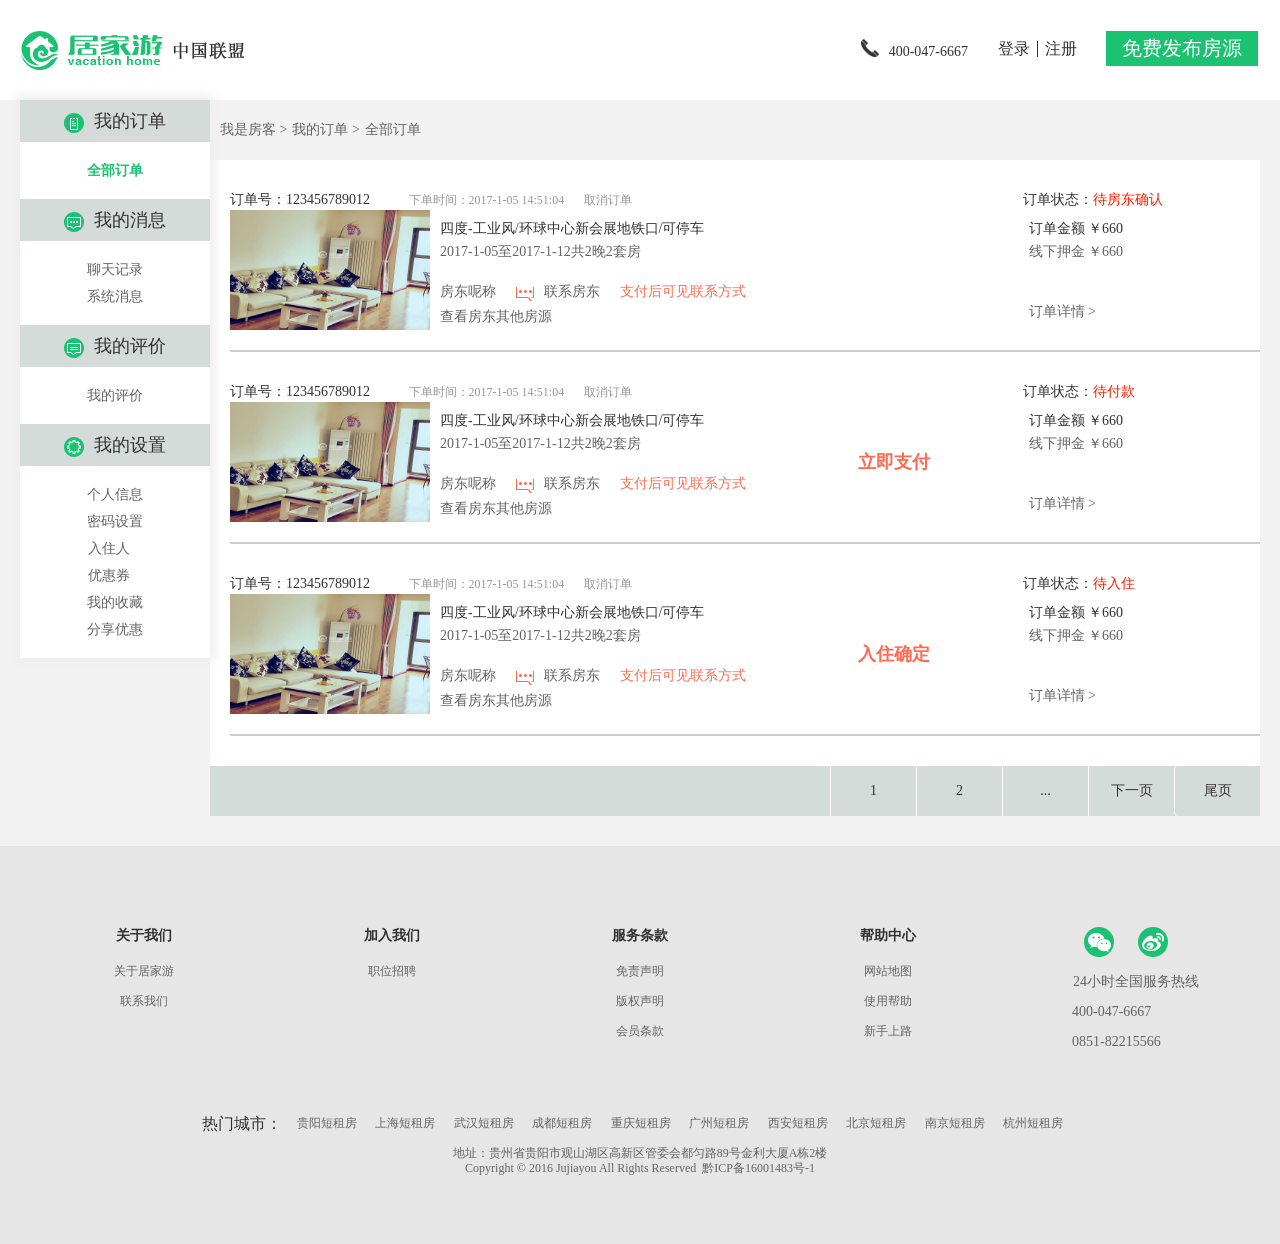
==== Travel/src/html/fk_manage.html @ 07db7d21 "AddHome" ====
<!DOCTYPE html>
<html>
<head>
	<meta charset="UTF-8">
	<meta http-equiv = "X-UA-Compatible" cotent = "IE=edge,chrome=1"/>
    <meta name="viewport" content="width=device-width, initial-scale=1, maximum-scale=1, user-scalable=no">
    <meta name="keywords" content="短租房网站，日租房公寓，民宿预定，短租公寓网站，家庭旅馆">
    <meta name="description" content="居家游以礼游天下为理念,提供最全面优质的短租房、民宿、日租房房源,为你带来居家式的服务体验!">
	<title>房东后台管理</title>
	<!--CSS样式表-->
    <link rel="stylesheet" href="../assets/bootstrap/css/bootstrap.min.css" />
    <link rel="stylesheet" href="../css/reset.css" /><!--公共样式-->
    <link rel="stylesheet" href="../css/header_two.css" /><!--头部-->
    <link rel="stylesheet" href="../css/common.css" /><!--右侧悬浮-->
    <link rel="stylesheet" href="../css/fk_manage.css" /><!--房东房源管理-->
    <link rel="stylesheet" href="../css/footer.css" /><!--底部-->
    <!--JS-->
    <script src="../assets/jquery.min.js"></script>
    <script src="../assets/bootstrap/js/bootstrap.min.js"></script>
    <script>
    	$(function(){ 		
			//左侧标题
			 $(".nav-cont .current").click(function(){
				$(this).addClass("actives");
				$(this).siblings().removeClass("actives");
				//var index=$(".nav-cont .current").index(this); //获取当前li的索引
				//$(this).eq(index).addClass("actives").siblings().removeClass("actives"); //显示当前li索引并隐藏兄弟元素
			})
				
		

    	})
    </script>
</head>
<body>
	<!--头部-->
    <div class="header">
        <nav class="navbar">
            <div class="container-fluid clear">
                <div class="navbar-header">
                    <a class="navbar-brand" href="../Index/index.html"><img src="../images/logo1.png" alt="居家游logo"/></a>
                </div>
                <div class="collapse navbar-collapse" id="bs-example-navbar-collapse-1">
                	<!--未登录-->
                    <ul class="nav navbar-nav navbar-right nolink clear">
                    	<li class="service"><a href="javascript:void(0)" target="_blank"><img src="../images/house/header_tell_icon.png" alt="客服电话">400-047-6667</a></li>
                        <li class="login"><a class="dl" href="javascript:void(0)">登录</a><span class="top_line"></span><a class="zc" href="javascript:void(0)">注册</a></li>
                        <li class="house"><a class="release" href="javascript:void(0)" target="_blank">免费发布房源</a></li>
                    </ul>
                    <!--登录-->
                    <ul class="nav navbar-nav navbar-right fk clear">
                    	<li class="service"><a href="javascript:void(0)" target="_blank"><img src="../images/house/header_tell_icon.png" alt="客服电话">400-047-6667</a></li>
                        <li class="user-img"><a href="javascript:void(0)" target="_blank"><img src="../images/user/user_icon.png" alt="用户头像"><span>用户名称</span></a>
                           <ul class="fk-pulldown">
						      <li><a href="javascript:void(0)">我的订单</a></li>
							  <li><a href="javascript:void(0)">聊天记录</a></li>
							  <li><a href="javascript:void(0)">我的收藏</a></li>
							  <li><a href="javascript:void(0)">我的设置</a></li>
                              <li><a class="log-out" href="javascript:void(0)">退出登录</a></li>
						  </ul>
                        </li>
                        <li class="login"><a href="javascript:void(0)" target="_blank">我是房东</a>
                           <ul class="fd-pulldown">
						      <li class="no-dredge"><span>您尚未开通房东功能</span></li>
							  <li><a class="my-dredge" href="javascript:void(0)">我要开通</a></li>
						   </ul>
                           <ul class="fd-dredge">
						      <li><a href="javascript:void(0)">订单管理</a></li>
							  <li><a href="javascript:void(0)">房源管理</a></li>
							  <li><a href="javascript:void(0)">结算管理</a></li>
							  <li><a href="javascript:void(0)">消息管理</a></li>
                              <li><a href="javascript:void(0)">我的评价</a></li>
                              <li><a href="javascript:void(0)">我的设置</a></li>
						  </ul>
                        </li>
                        <li class="house" style="margin-top:5px;"><a class="release" href="javascript:void(0)" target="_blank">免费发布房源</a></li>
                    </ul>
                </div>
            </div>
        </nav>
    </div>
    <!--主体内容-->
    <div class="main">
    	<div class="main-cont clear">
    		<!--左侧内容-->
    		<div class="left-cont">
    			<ul class="left-nav">
    				<li>
    					<div class="nav-title" href="javascript:;"><img src="../images/user/dingdan_icon.png" alt="我的订单图标"><span>我的订单</span></div>
    					<div class="nav-cont">
    						<a class="current actives" href="javascript:;">全部订单</a>
    					</div>
    				</li>
    				<li>
    					<div class="nav-title" href="javascript:;"><img src="../images/user/xiaoxi_icon.png" alt="我的消息图标"><span>我的消息</span></div>
    				    <div class="nav-cont">
    				    	<a class="current" href="javascript:;">聊天记录</a>
    				    	<a class="current" href="javascript:;">系统消息</a>
    				    </div>
    				</li>
    				<li>
    					<div class="nav-title" href="javascript:;"><img src="../images/user/pingjia_icon.png" alt="我的评价图标"><span>我的评价</span></div>
    					<div class="nav-cont">
    						<a class="current" href="javascript:;">我的评价</a>
    					</div>
    				</li>
    				<li>
    					<div class="nav-title" href="javascript:;"><img src="../images/user/shezhi_icon.png" alt="我的设置图标"><span>我的设置</span></div>
    					<div class="nav-cont">
    						<a class="current" href="javascript:;">个人信息</a>
    						<a class="current" href="javascript:;">密码设置</a>
    				    	<a class="current" href="javascript:;" style="padding-right: 13px;">入住人</a>
    				    	<a class="current" href="javascript:;" style="padding-right: 13px;">优惠券</a>
    				    	<a class="current" href="javascript:;">我的收藏</a>
    				    	<a class="current" href="javascript:;">分享优惠</a>
    					</div>
    				</li>
    			</ul>
    		</div>
    		<!--右侧内容-->
    		<div class="right-cont">
    			<p class="r-color right-top"><span>我是房客 ></span><span>我的订单 ></span><span>全部订单</span></p>
    			<div class="right-center">
    				<!--订单列表-->
    				<div class="goods-list">
    					<!--订单号，时间，状态-->
    					<div class="goods-box clear">
			            	<div class="txt-left">
			            		<p class="goods-num">订单号：<span style="padding-right:15px;">123456789012</span></p>
			            		<p class="goods-time">下单时间：<span>2017-1-05 14:51:04</span><a>取消订单</a></p>
			            	</div>
			                <div class="txt-right">订单状态：<span>待房东确认</span></div>
			            </div>
			            <!--订单房源信息-->
			            <div class="order-item">
			            	<div class="order-img"><img src="../images/house/fangyuan_04.png" alt="房源图"></div>
			            	<div class="order-content">
			            		<p>四度-工业风/环球中心新会展地铁口/<span>可停车</span></p>
			            		<p class="fcolor"><span>2017-1-05</span>至<span>2017-1-12</span>共<span>2</span>晚<span>2</span>套房</p>
			            		<p class="fcolor fd-name"><span>房东呢称</span><span><img src="../images/user/lianxifangdong_icon.png" />联系房东</span><a>支付后可见联系方式</a></p>
			            		<p class="fcolor">查看房东其他房源</p>
			            	</div>
			            	<div class="order-state"><a></a></div>
			            	<div class="order-money">
			            		<p>订单金额 <span>￥660</span></p>
			            		<p class="fcolor">线下押金 <span>￥660</span></p>
			            		<p><a>订单详情 ></a></p>
			            	</div>
			            </div>
    				</div>
    				<!--订单列表-->
    				<div class="goods-list">
    					<!--订单号，时间，状态-->
    					<div class="goods-box clear">
			            	<div class="txt-left">
			            		<p class="goods-num">订单号：<span style="padding-right:15px;">123456789012</span></p>
			            		<p class="goods-time">下单时间：<span>2017-1-05 14:51:04</span><a>取消订单</a></p>
			            	</div>
			                <div class="txt-right">订单状态：<span>待付款</span></div>
			            </div>
			            <!--订单房源信息-->
			            <div class="order-item">
			            	<div class="order-img"><img src="../images/house/fangyuan_04.png" alt="房源图"></div>
			            	<div class="order-content">
			            		<p>四度-工业风/环球中心新会展地铁口/可停车</p>
			            		<p class="fcolor"><span>2017-1-05</span>至<span>2017-1-12</span>共<span>2</span>晚<span>2</span>套房</p>
			            		<p class="fcolor fd-name"><span>房东呢称</span><span><img src="../images/user/lianxifangdong_icon.png" />联系房东</span><a>支付后可见联系方式</a></p>
			            		<p class="fcolor">查看房东其他房源</p>
			            	</div>
			            	<div class="order-state"><a>立即支付</a></div>
			            	<div class="order-money">
			            		<p>订单金额 <span>￥660</span></p>
			            		<p class="fcolor">线下押金 <span>￥660</span></p>
			            		<p><a>订单详情 ></a></p>
			            	</div>
			            </div>
    				</div>
    				<!--订单列表-->
    				<div class="goods-list">
    					<!--订单号，时间，状态-->
    					<div class="goods-box clear">
			            	<div class="txt-left">
			            		<p class="goods-num">订单号：<span style="padding-right:15px;">123456789012</span></p>
			            		<p class="goods-time">下单时间：<span>2017-1-05 14:51:04</span><a>取消订单</a></p>
			            	</div>
			                <div class="txt-right">订单状态：<span>待入住</span></div>
			            </div>
			            <!--订单房源信息-->
			            <div class="order-item">
			            	<div class="order-img"><img src="../images/house/fangyuan_04.png" alt="房源图"></div>
			            	<div class="order-content">
			            		<p>四度-工业风/环球中心新会展地铁口/可停车</p>
			            		<p class="fcolor"><span>2017-1-05</span>至<span>2017-1-12</span>共<span>2</span>晚<span>2</span>套房</p>
			            		<p class="fcolor fd-name"><span>房东呢称</span><span><img src="../images/user/lianxifangdong_icon.png" />联系房东</span><a>支付后可见联系方式</a></p>
			            		<p class="fcolor">查看房东其他房源</p>
			            	</div>
			            	<div class="order-state"><a>入住确定</a></div>
			            	<div class="order-money">
			            		<p>订单金额 <span>￥660</span></p>
			            		<p class="fcolor">线下押金 <span>￥660</span></p>
			            		<p><a>订单详情 ></a></p>
			            	</div>
			            </div>
    				</div>
    				<!--分页-->
				    <ul class="pagination">		
						<li class=""><a href="#">尾页</a></li>
						<li class=""><a href="#">下一页</a></li>
						<li><a href="#">...</a></li>
						<li><a href="#">2</a></li>
						<li><a href="#">1</a></li>
					</ul>
    			</div>
    		</div>
    	</div>
    </div>
    <!--底部内容-->
    <div class="footer_box">
        <div class="footer_wrap">
            <div class="footer_row">
                <ul class="footer_row_ul">
                    <li><p>关于我们</p></li>
                    <li><a href="javascript:void(0);" target="_blank">关于居家游</a></li>
                    <li><a href="javascript:void(0);" target="_blank">联系我们</a></li>
                </ul>
                <ul class="footer_row_ul">
                    <li><p>加入我们</p></li>
                    <li><a href="javascript:void(0);" target="_blank">职位招聘</a></li>
                </ul>
                <ul class="footer_row_ul">
                    <li><p>服务条款</p></li>
                    <li><a href="javascript:void(0);" target="_blank">免责声明</a></li>
                    <li><a href="javascript:void(0);" target="_blank">版权声明</a></li>
                    <!--<li><a href="/article/detail/id/15.html" target="_blank">社区指南</a></li>-->
                    <li><a href="javascript:void(0);" target="_blank">会员条款</a></li>
                </ul>
                <ul class="footer_row_ul">
                    <li><p>帮助中心</p></li>
                    <li><a href="javascript:void(0);" target="_blank">网站地图 </a></li>
                    <li><a href="javascript:void(0);" target="_blank">使用帮助 </a></li>
                    <li><a href="javascript:void(0);" target="_blank">新手上路 </a></li>
                </ul>
                <ul class="footer_row_ul">
                    <li class="we">
                        <a class="WeCha" href="javascript:void(0)" target="_blank"><img src="../images/index/weixin_icon.png" alt="居家游微信公众号"><div class="footer_er"></div></a>
                        <a href="http://weibo.com/jujiayou" target="_blank"><img src="../images/index/sina_icon.png" alt="居家游微博"></a>
                    </li>
                    <li><span class="hot24">24小时全国服务热线</span></li>
                    <li><span class="phone">400-047-6667</span><span class="phone">0851-82215566</span></li>
                </ul>        
            </div>
            <div class="footer_end">
                <dl class="city-nav">
                    <dt>热门城市：</dt>
                    <dd>
                        <a href="javascript:void(0)" target="_blank">贵阳短租房</a>
                        <a href="javascript:void(0)" target="_blank">上海短租房</a>
                        <a href="javascript:void(0)" target="_blank">武汉短租房</a>
                        <a href="javascript:void(0)" target="_blank">成都短租房</a>
                        <a href="javascript:void(0)" target="_blank">重庆短租房</a>
                        <a href="javascript:void(0)" target="_blank">广州短租房</a>
                        <a href="javascript:void(0)" target="_blank">西安短租房</a>
                        <a href="javascript:void(0)" target="_blank">北京短租房</a>
                        <a href="javascript:void(0)" target="_blank">南京短租房</a>
                        <a href="javascript:void(0)" target="_blank">杭州短租房</a>
                    </dd>
                </dl>
                <p>地址：贵州省贵阳市观山湖区高新区管委会都匀路89号金利大厦A栋2楼</p>
                <p>Copyright © 2016 Jujiayou All Rights Reserved
                    <a href="http://www.miitbeian.gov.cn/" hidefocus="true" target="_blank"> &nbsp;黔ICP备16001483号-1</a>
                </p>
            </div>
        </div>
    </div>
</body>
</html>
---- Travel/src/css/header_two.css ----
@charset "utf-8";
/* CSS Document */

/* 头部 */
.header {
	width:100%;
	min-width: 1240px;
	height: 100px;
	background-color: #fff;
}
.navbar {
	width: 1240px;
	margin: 0 auto;
}
.navbar a {
	color: #fff;
}
.navbar .nav li a:hover{
	color:#323232;
	background-color:none;
}
.container {
	min-width: 1240px;
	margin: 0 auto;
}
.navbar-left li {
	float: left;
}
.navbar-left li a{
	text-align: center;
    line-height: 36px;
    overflow: hidden;
    font-size: 18px;
	color:#323232;
	padding-left:30px;
}
.navbar-left li a:nth-child(1){
	padding-left:20px;
}
/*右边用户状态*/
.navbar-right li a {
	float: left;
	text-align: center;
    line-height: 36px;
	color: #323232;
    overflow: hidden;
}
.navbar-brand {
	width: 50%;
	padding: 15px 0;
}
.nolink {
	display: block;
}
.top_line{
	float: left;
	width: 1px;
    height: 16px;
    display: block;
    background-color: #323232;
	margin-top: 25px;
}
.service {
	padding-top: 3px;
}
.service img {
	float: left;
	width: 18px;
    height: 18px;
    margin-top: 5px;
    margin-right: 10px;
}
.service a {
	font-size: 14px;
}
.login {
	font-size: 16px;
}
.login .dl {
	padding-right: 7px;
}
.login .zc {
	padding-left: 7px;
}
.house {
	top: 15px;
    left: 14px;
}
.release {
	width: 152px;
	height: 35px;
	font-size: 20px;
	line-height: 4px !important;
	color: #fff !important;
	background: #1bc272;
}

/*房客,房东*/
.fk {
	display: none;
}
.fk .service img {
    float: left;
    width: 18px;
    height: 18px;
    margin-top: 10px;
    margin-right: 10px;
}
.fk li a {
	line-height: 45px;
}
.user-img {
	position: relative;
	text-align: center;
}
.user-img img {
	width: 42px;
    height: 42px;
    border-radius: 50%;
	margin-right: 10px;
}
.user-img span {
	font-size: 15px;
	vertical-align: text-bottom;
}
/***用户下拉框***/
.fk-pulldown {
	width: 120px;
	position: absolute;
	top: 60px;
	left: 17px;
	text-align: center;
	background: rgba(0,0,0,.3);
	display: none;
}
.fk-pulldown li a{
	width: 120px;
	display: block;
	font-size: 16px;
	text-align: center;
	
}
.fk-pulldown li a:hover {
	color: #01aeab!important;
}
/***我是房东下拉框***/
/* 未开通 */
.fd-pulldown {
	width: 96px;
	height: 147px;
	position: absolute;
	top: 60px;
	left: 17px;
	text-align: center;
	background: rgba(0,0,0,.3);
	display: none;
}
.fd-pulldown li a{
	display: none;
	font-size: 16px;
	text-align: center;
	
}
.no-dredge {
	padding: 14px 14px;
	color: #fff;
	font-size: 16px;
	text-align: left;
}
.fd-pulldown .my-dredge {
	display: block;
	width: 80px;
	height: 30px;
	padding: 7px 7px;
	background: #f2f2f2;
	border-radius: 5px;
	color: #01aeab!important;
	line-height: 1;
    margin: 8px 8px;
}
/* 已开通 */
.fd-dredge {
	width: 120px;
	position: absolute;
	top: 60px;
	text-align: center;
	background: rgba(0,0,0,.3);
	display: none;
}
.fd-dredge li a{
	width: 120px;
	display: block;
	font-size: 16px;
	text-align: center;
	
}

.fd-dredge li a:hover {
	color: #01aeab!important;
}
---- Travel/src/css/common.css ----
@charset "utf-8";
/* CSS Document */
* {
	margin: 0px;
	padding: 0px;
}
body {
	font-size: 14px;
	font-family:"Microsoft YaHei";
}
a{
	text-decoration:none;
}
ul,li{
	margin:0;
	padding:0;
	list-style:none;
}
textarea {
	resize: none;
}
/************单选框、复选框的样式***********/
.checkbox,.radio{
	display: inline-block;
	*display: inline;
	*zoom:1;
	height: 24px; 
	line-height: 24px; 
}
.checkbox ins,.radio ins{
	display: inline-block;
	*display: inline;
	*zoom:1; 
	width: 16px; 
	height: 16px; 
	vertical-align: middle; 
	background:url(img/xuanxiang_icon.png) no-repeat; 
	margin-right: 8px; 
	margin-top: 2px;
	vertical-align: middle;
}
.checkbox ins{
	background-position: 0px 0px;
 }
.checkbox .hover{
	background-position: -15px 0px; 
}
.checkbox .checked{
	background-position: -30px 0px; 
}
.checkbox .enable{
	background-position: -96px 0px;
}
.checkbox .disabled{
	background-position: -72px 0px;
}
.radio ins{
	background-position: -61px 0px; 
}
.radio .hover{
	background-position: -78px 0px;
}
.radio .checked{
	background-position: -95px 0px;
}
.radio .enable{
	background-position: -214px 0px;
}
.radio .disabled{
	background-position: -191px 0px;
}
.checkbox span,.radio span{
	display: inline-block;
	*display: inline;
	*zoom:1;
	vertical-align: middle; 
}

/**********返回顶部*************/

/*clearboth*/
.clearfix:after {
	content: '.';
	display: block;
	height: 0;
	clear: both;
	visibility: visible;
}
.clearfix {
*zoom:1;
}
.clearfix .clear {
	_height: 0px;
}
/* 返回顶部 */
.backToTop { 
	display: none; 
	width: 42px; 
	line-height: 1.2; 
	color: #fff; 
	font-size: 12px; 
	text-align: center; 
	position: fixed; 
	_position: absolute; 
	right: 10px; 
	bottom: 300px; 
	_bottom: "auto"; 
	transition: bottom ease .3s;
	-moz-transition: bottom ease .3s;
	-ms-transition: bottom ease .3s;
	-0-transition: bottom ease .3s;
	-webkit-transition: bottom ease .3s;
	cursor: pointer; 
	border: 1px solid #ccc;
} 

.backToTop .cbbtn {
	width: 40px;
	height: 45px;
	display: block;
}
.backToTop .gotop {
	background: #fff;
	transition: background-color ease .3s;
	-moz-transition: background-color ease .3s;
	-ms-transition: background-color ease .3s;
	-o-transition: background-color ease .3s;
	-webkit-transition: background-color ease .3s;
	border-top: 1px solid #ccc;
	
}
.backToTop .gotop .up-icon {
	float: left;
	margin: 14px 0 0 8px;
	width: 25px;
	height: 15px;
	background: url(img/top_moren_icon.png) no-repeat;
}
.backToTop .gotop:hover .up-icon {
	background: url(img/top_jingguo_icon.png) no-repeat;
	
}
.backtop {
	position: fixed;
	right: 60px;
	color: #333;
	font-size: 13px;
	display: none;
	line-height: 50px;
}
.backToTop .gotop:hover .backtop {
	display: block;
}
/**********二维码***********/
.backToTop .cweixin {
	background: #fff;
	border-top: 1px solid #ccc;
}
.backToTop .cweixin div {
	background: url(img/chat.jpg);
	width: 258px;
	height: 258px;
	position: absolute;
	right: 48px;
    bottom: 85px;
	opacity: 0;
	transform: scale(0);
	-webkit-transform: scale(0);
	-moz-transform: scale(0);
	-ms-transform: scale(0);
	-o-transform: scale(0);
	transform-origin: 100% 70%;
	-webkit-transform-origin: 100% 70%;
	-moz-transform-origin: 100% 70%;
	-ms-transform-origin: 100% 70%;
	-o-transform-origin: 100% 70%;
	transition: transform ease .3s, opacity ease .3s;
	-moz-transition: transform ease .3s, opacity ease .3s;
	-ms-transition: transform ease .3s, opacity ease .3s;
	-o-transition: transform ease .3s, opacity ease .3s;
	-webkit-transition: transform ease .3s, opacity ease .3s;
	-webkit-transition: all ease .3s;
	-moz-transition: all ease .3s;
	-ms-transition: all ease .3s;
	-o-transition: all ease .3s;
	display: none\0;
	*display:none;
	z-index: 199;
}
.backToTop .cweixin:hover div {
	display: block;
	transform: scale(1);
	-webkit-transform: scale(1);
	-moz-transform: scale(1);
	-ms-transform: scale(1);
	-o-transform: scale(1);
	opacity: 1;
	*display:block;
}
.backToTop .cweixin .weixin-icon {
	float: left;
	margin: 10px 0 0 9px;
	width: 23px;
	height: 24px;
	background:url(img/erweima_moren_icon.png) no-repeat center center;
}
.backToTop .cweixin:hover .weixin-icon {
	margin: 7px 0 0 5px;
	width: 30px;
	height: 30px;
	background:url(img/erweima_jingguo_icon.png) no-repeat center center;
}
.two-code {
	position: fixed;
	right: 60px;
	color: #333;
	font-size: 13px;
	display: none;
	line-height: 50px;
}
.backToTop .cweixin:hover .two-code {
	display: block;
}
/**********意见反馈*************************/

.yijian{
	background-color: #fff;
	background-image:url(img/yijian_moren_icon.png);
	background-size:24px auto;
	background-repeat:no-repeat;
	background-position:center center;
	border-top: 1px solid #ccc;
}
.yijian:hover {
	background-image:url(img/yijian_jingguo_icon.png);
}
.yijian img{
	display:none;
}
.idea {
	position: fixed;
	right: 60px;
	color: #333;
	font-size: 13px;
	display: none;
	line-height: 50px;
}
.yijian:hover .idea {
	display: block;
}
.tianxie{
	width:305px;
	height:430px;
	margin:0 auto;
	background: #fff;
	overflow:hidden;
	-webkit-box-shadow: 0px 0px 7px #666;
	box-shadow: 0px 0px 7px #666;
	position:absolute;
	display:none;
}
.distance {
	position: absolute;
    top: 0px;
    right: 48px;
    z-index: 200;
}
.tian_nei{
	width:260px;
	height:280px;
	margin:60px auto;
}
	
.yj{
	width: 260px;
	height:50px;
	border-bottom:1px solid #f1efef;
	font-size:22px;
	text-align:center;
	color:#323232;
}

.yj_fk{
	width:260px;
	height:142px;
	font-size: 16px;
	color: #646464;
	background:#f2f3f5;
	padding: 20px 10px;
	border:none;
	outline:none;
}
	
.dh{
	width:260px;
	height:85px;
	font-size: 16px;
	color: #646464;
	background:#f2f3f5;
	padding: 20px 10px;
	border:none;
	margin-top:10px;
	outline:none;
}

.yijian_btn{
	width:200px;
	height:40px;
	color:#FFF;
	font-size:18px;
	background:#1bc272;
	border-radius: 5px;
	border:none;
	outline:none;
	margin:10px auto;
	transition:0.5s;
}
	
.yijian_btn:hover{
	background:#5fb878;
}
	
.guanbi{
	width: 100%;
	height: 60px;
	background: #fff;
	position:absolute;
	top: 0;
	right:0px;
	z-index:999;
}
	
.guanbi img{
	position:absolute;
	top:10px;
	right:10px;
}

/**********我的提醒***********/

.remind{
	background-color: #fff;
	background-image: url(img/tixing_moren_icon.png);
	background-size:24px auto;;
	background-repeat:no-repeat;
	background-position:center;
	border-top: 1px solid #ccc;
}
.remind:hover {
	background-image: url(img/tixing_jingguo_icon.png);
}
.remind img{
	display:none;
}

.warn {
	position: fixed;
	right: 60px;
	color: #333;
	font-size: 13px;
	display: none;
	line-height: 50px;
}
.remind:hover .warn {
	display: block;
}
.nodl{
	width:325px;
	height:380px;
	margin:0 auto;
	background:#FFF;
	overflow:hidden;
	-webkit-box-shadow: 0px 0px 8px 0px #ccc;
	box-shadow: 0px 0px 8px 0px #ccc;
	position:absolute;
	display: none;
}

.remind-word{
	width:260px;
	height:380px;
	margin:0 auto;
}
	
.login-no{
	width: 260px;
	height:200px;
	font-size:22px;
	text-align:center;
	color:#323232;
	line-height: 300px;
	margin-bottom: 30px;
}

.remind-btn{
	width:200px;
	height:40px;
	color:#FFF;
	font-size:18px;
	background:#1bc272;
	border-radius: 5px;
	border:none;
	outline:none;
	margin:10px auto;
	transition:0.5s;
}
	
.remind-btn:hover{
	background:#5fb878;
}

/*  登录后   */
.my-remind {
	width: 480px;
	height: 380px;
	background: #fff;
	position: absolute;
	overflow: auto;
	display: none;
	
}
.my-news {
	width: 100%;
	height: 42px;
	color: #323232;
	font-size: 20px;
	line-height: 42px;
	text-align: left;
	font-weight: bold;
	padding-left: 20px;
	background: #d5dbdb;
}
.dl-close {
	width: 100%;
	position:absolute;
	top: 0;
	right:0px;
	z-index:199;
}
.dl-close img{
	position:absolute;
	top:8px;
	right:16px;
	width: 6%;
}
.my-list {
	width: 100%;
	height: auto;
}
.news-list {
	display: block;
	color: #323232;
	font-size: 18px;
	text-align: left;
	padding-left: 20px;
	padding-top: 20px;
}
.news-list:hover{
	color: #f00;
}

/**********我的消息***********/

.information{
	background-color: #fff;
	background-image: url(img/liaotian_moren_icon.png);
	background-size:24px auto;
	background-repeat:no-repeat;
	background-position:center;
}
.information:hover {
	background-image: url(img/liaotian_jingguo_icon.png);
	background-repeat:no-repeat;
	background-position:center center;
}
.information img{
	display:none;
}

.news {
	position: fixed;
	right: 60px;
	color: #333;
	font-size: 13px;
	display: none;
	line-height: 50px;
}
.information:hover .news {
	display: block;
}
.news-btn{
	width:200px;
	height:40px;
	color:#FFF;
	font-size:18px;
	background:#1bc272;
	border-radius: 5px;
	border:none;
	outline:none;
	margin:10px auto;
	transition:0.5s;
}
	
.news-btn:hover{
	background:#5fb878;
}
/*登录后*/
.infor-left {
	width: 726px;
	height: 500px;
	background: #fff;
	overflow:hidden;
	position:absolute;
	display: none;
}
.infor-left {
	width: 726px;
	height: 500px;
	background: #fff;
	overflow:hidden;
	position:absolute;
}
.infor-word {
	float: left;
	width: 140px;
	height: 500px;
	border-right: 2px solid #d5dbdd;
	text-align: center;
}
.infor-word li {
	width: 138px;
	text-align: center;
}
.infor-word li.on{
	background: #f2f3f5;
}
.infor-word li a{
	display: block;
	text-align: center;
	line-height: 38px;
	font-size: 18px;
	color: #323232;
}
.contact {
	width: 140px;
	height: 42px;
	background: #d5dbdd;
	color: #323232;
	font-size: 20px;
	font-weight: bold;
	line-height: 42px;
}
.infor-right {
	float: left;
	width: 584px;
	height: 500px;
}
.infor-center {
	float: left;
	width: 302px;
	height: 450px;
	border: 2px solid #d5dbdd;
	margin: 30px 18px;
}
.Chatting {
	width: 298px;
	height: 252px;
	background: #f2f3f5;
	border-bottom: 2px solid #d5dbdd;
}
.fd-left {
	float: left;
	width: 100%;
	line-height: 30px;
	text-align: left;
	padding-left: 10px;
}
.fd-Name {
	display: block;
	color: #323232;
	font-size: 16px;
}
.msg-info {
	display: block;
	color: #323232;
	font-size: 14px;
	line-height: 20px;
}
.fk-Name {
	display: block;
	color: #323232;
	font-size: 16px;
}
.fk-right {
	float: right;
	width: 100%;
	line-height: 30px;
	text-align: right;
	padding-right: 10px;
}
.chat-records {
	display: block;
	float: right;
	width: 100px;
	height: 30px;
	color: #323232;
	font-size: 14px;
	text-align: center;
	line-height: 28px;
	background: #f2f3f5;
	border: 2px solid #d5dbdd;
	margin-right: 10px;
	margin-top: 10px;
	clear: both;
}
.import-text {
	width: 277px;
	height: 90px;
	color: #808080;
	font-size: 14px;
	border: 2px solid #d6d7dc;
	padding: 10px 10px;
	margin-top: 10px;
}
.send_btn {
	float: right;
	width: 80px;
	height: 30px;
	color: #fff;
	font-size: 14px;
	text-align: center;
	background: #1bc272;
	border-radius: 5px;
	border: none;
	margin: 10px 20px;
}
.fd-house {
	float: left;
	width: 242px;
	
}
.house-name {
	width: 250px;
	height: 42px;
	font-size: 20px;
	color: #323232;
	line-height: 42px;
	font-weight: bold;
	background: #d5dbdd;
	clear: both;
}
.fd-house .dl-close {
	width: 66%;
}
.fd-house a img {
	width: 92%;
    margin-left: 10px;
	margin-top: 22px;
}
.fd-house a p {
	font-size: 18px;
	color: #323232;
	text-align: left;
	padding-top: 10px;
	padding-left: 15px;
    
}
.td_Price {
	display: block;
    text-align: left;
	color: #ff1a00;
	font-size: 17px;
    font-weight: bold;
	padding-left: 15px;
}
---- Travel/src/css/fk_manage.css ----
@charset "utf-8";
/* CSS Document */

/***主体内容***/
.main {
	width: 100%;
	min-width: 1240px;
}
.main-cont {
	width: 1240px;
	margin: 0 auto;
}
a {
	cursor: pointer;
}
/***左侧内容***/
.left-cont {
	position: relative;
	float: left;
	width: 190px;
	background: #d5dbd8;
	overflow: hidden;
	z-index: 1;
	box-shadow: 0px 0px 11px 5px #eee;
}
.left-nav {
    float: left;
    width: 100%;
    height: auto;   
}
.left-nav li .nav-title{
	display: block;
	height: 42px;
	font-size: 18px;
	line-height: 42px;
	text-align: center;
}
.left-nav li .nav-title img {
	padding-right: 10px;
	padding-top: 2px;
	vertical-align: text-top;
}
/*我的订单*/
.nav-cont {
	text-align: center;
	background: #fff;
	padding: 15px 0;
}
.nav-cont a {
	display: block;
	color: #646464;
	font-size: 14px;
	line-height: 27px;
}
.actives {
	color: #1bc272 !important;
	font-weight: bold;
}

/***右侧***/
.right-cont {
	float: left;
	width: 1050px;
	overflow: hidden;
}
.r-color {
	color: #646464;
}
/*房客选项的提示*/
.right-top {
	padding: 20px 10px;
}
.right-top span{
	color: #646464;
	padding-right: 5px;
}
/*订单列表*/
.right-center {
	width: 100%;
	background: #fff;
}
.goods-list {
	padding-top: 30px;
	margin-left: 20px;
	border-bottom: 2px solid #ccc;
}
/*订单号，订单时间*/
.goods-box {
	padding-bottom: 20px;
}
.txt-left {
	float: left;
	width: 77%;
}
.txt-left p {
	display: inline-block;
}
.goods-num {
	padding-right: 20px;
}
.goods-time,.goods-time span,.goods-time a {
	color: #969696;
	font-size: 12px;
}
.goods-time a {
	padding-left: 20px;
	cursor: pointer;
}
/*订单状态*/
.txt-right {
	float: left;
}
.txt-right span {
	color: #ff1a00;
}
/*订单房源信息*/
.order-item {
	width: 100%;
	padding-bottom: 20px;
	overflow: hidden;
	position: relative;
}
/*房源图*/
.order-img {
	float: left;
	width: 200px;
	height: 120px;
}
.order-img img {
	width: 100%;
	height: 100%;
}
/*房源介绍*/
.order-content {
	float: left;
	padding-top: 9px;
	padding-left: 10px;
	padding-right: 100px;
}
.fcolor,.fcolor span,.fcolor a {
	color: #646464;
	line-height: 25px;
	
}
.fd-name {
	padding-top: 15px;
}
.fd-name img {
	padding-left: 20px;
	padding-right: 10px;
	vertical-align: bottom;
}
.fd-name a {
	color: #ff6a51;
	padding-left: 20px;
}
/*状态*/
.order-state {
	float: left;
	position: absolute;
    right: 330px;
}
.order-state a {
	display: block;
	color: #ff6a51;
	font-size: 18px;
	font-weight: bold;
    line-height: 120px;	
}
/*订单金额*/
.order-money {
	float: right;
	padding-top: 9px;
	padding-right: 137px;
}
.order-money p a {
	display: block;
	color: #646464;
	padding-top: 38px;
	cursor: pointer;
}

/***分页***/
.pagination {
	width: 100%;
	height: 50px;
	background: #d5dbd8;
	margin: 30px auto;
}
.pagination li {
	float: right;
}
.pagination li a {
	display: block;
	width: 86px;
	height: 50px;
	line-height: 50px;
	border-left: 1px solid #fff;
	text-align: center;
}
---- Travel/src/css/footer.css ----
@charset "utf-8";
/* CSS Document */
@font-face {
    font-family: 'microsoft yahei';
}
* {
	padding :0;
	margin: 0;
}
a,p,span {
	text-decoration: none
}
ul,li {
	margin: 0;
	padding: 0;
	list-style: none;
}
/*首页底部*/
.footer_box {
	width: 100%;
	min-width: 1240px;
	background: #e6e6e6;
	clear: both;
}
.footer_wrap {
	width: 1240px;
	height: 398px;
	margin: 0 auto;
}
.footer_row {
	width: 100%;
	padding-top: 70px;
	display: inline-block;
}
.footer_row_ul {
	width: 248px;
	float: left;
}

.footer_row_ul li {
	width: 100%;
	text-align: center;
	float: left;
}
.footer_row_ul li p {
	padding: 10px 0;
    font-size: 14px;
    color: #323232;
	font-weight: bold;
}
.footer_row_ul li a {
    font-size: 12px;
    color: #646464;
	text-align: center;
	line-height: 30px;
}
.we a {
	text-align: center;
	font-size: 15px;
	padding-right: 20px;
}
.we {
	padding: 10px 0;
}
.footer_row_ul li a img {
	width:30px;
	height:30px;
}
.footer_er {
	background: url(img/chat.jpg);
	width: 250px;
	height: 250px;
	position: absolute;
	margin-top: 5px;
	display: none;
}
.we .WeCha:hover .footer_er {
	display: block;
}
.foot_logo {
	width: 75%;	
}
.hot24 {
	display: block;
	color: #646464;
	font-size: 14px;
	line-height: 30px;
}
.phone {
	display: block;
	font-size: 14px;
	color: #646464;
	line-height: 30px;
	text-align: left;
	padding-left: 60px;
	border: none;
	outline: none;
}
.footer_end {
	width: 100%;
    padding: 50px 0 ;
    text-align: center;
	line-height: 15px;
}
/*热门城市*/
.city-nav {
	display: inline-block;
   
}
.city-nav dt {
	float: left;
    width: 80px;
    font-size: 16px;
	color: #323232;
}
.city-nav dd {
	float: left;
    margin-left: 15px;
}
.city-nav dd a {
	color: #646464;
	font-size: 12px;
    padding-right: 15px;
    white-space: nowrap;	
}
.city-nav dd a:hover {
	text-decoration: none;
	color: #1bc272
;
	}
.footer_end p {
	display: block;
	font-size: 12px;
	color: #646464;
}
.footer_end p:nth-of-type(1){
	padding-top: 7px;
}
.footer_end p a {
	color: #646464;
}
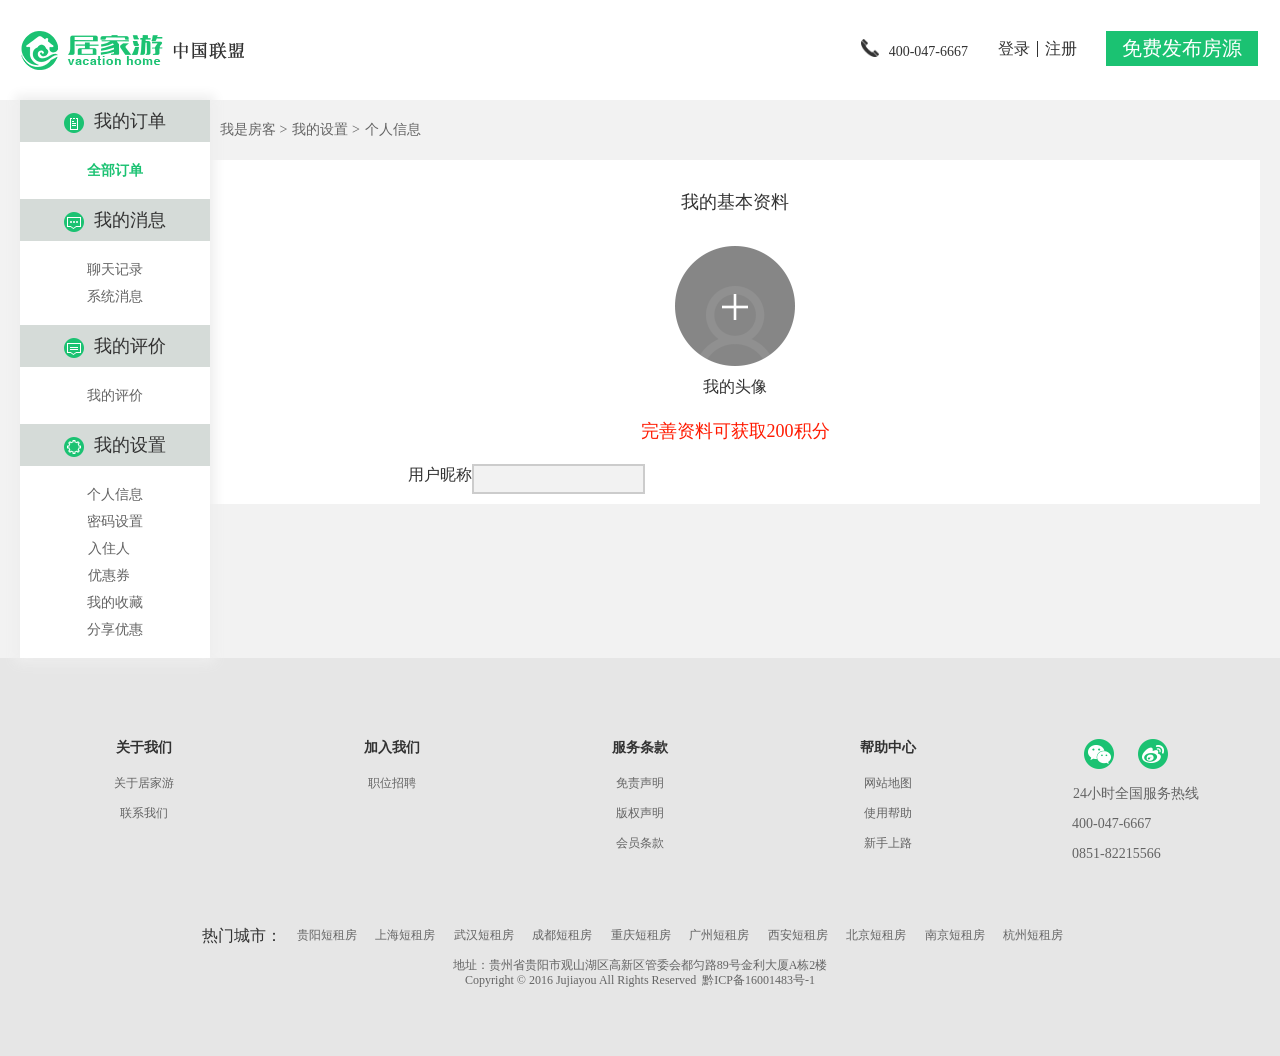
==== commit fef7e661: "diyicituisong0" ====
--- a/Travel/src/html/fk_manage.html
+++ b/Travel/src/html/fk_manage.html
@@ -6,7 +6,7 @@
     <meta name="viewport" content="width=device-width, initial-scale=1, maximum-scale=1, user-scalable=no">
     <meta name="keywords" content="短租房网站，日租房公寓，民宿预定，短租公寓网站，家庭旅馆">
     <meta name="description" content="居家游以礼游天下为理念,提供最全面优质的短租房、民宿、日租房房源,为你带来居家式的服务体验!">
-	<title>房东后台管理</title>
+	<title>房客后台管理</title>
 	<!--CSS样式表-->
     <link rel="stylesheet" href="../assets/bootstrap/css/bootstrap.min.css" />
     <link rel="stylesheet" href="../css/reset.css" /><!--公共样式-->
@@ -26,9 +26,6 @@
 				//var index=$(".nav-cont .current").index(this); //获取当前li的索引
 				//$(this).eq(index).addClass("actives").siblings().removeClass("actives"); //显示当前li索引并隐藏兄弟元素
 			})
-				
-		
-
     	})
     </script>
 </head>
@@ -117,8 +114,8 @@
     				</li>
     			</ul>
     		</div>
-    		<!--右侧内容-->
-    		<div class="right-cont">
+    		<!--右侧内容_全部订单-->
+    		<div class="right-cont" id="item1">
     			<p class="r-color right-top"><span>我是房客 ></span><span>我的订单 ></span><span>全部订单</span></p>
     			<div class="right-center">
     				<!--订单列表-->
@@ -210,6 +207,30 @@
 						<li><a href="#">2</a></li>
 						<li><a href="#">1</a></li>
 					</ul>
+    			</div>
+    		</div>
+    		<!--右侧内容_个人信息-->
+    		<div class="right-cont" id="item2">
+    			<p class="r-color right-top"><span>我是房客 ></span><span>我的设置 ></span><span>个人信息</span></p>
+    			<div class="right-center">
+    				<!--头像-->
+    				<div class="Personal-infor">
+    					<p class="my-infor">我的基本资料</p>
+    					<div class="my-pic">
+    					   <p class="fk-img"><img src="../images/user/fk_touxiang_icon.png"></p>
+    					   <p>我的头像</p>
+    					</div>
+    					<p class="get-integral">完善资料可获取200积分</p>    					
+    				</div>
+					<!--完善信息-->
+					<div class="perfect">
+						<dl>
+							<dt>用户昵称</dt>
+							<dd>
+								<input type="text" placeholder="">
+							</dd>
+						</dl>
+					</div>
     			</div>
     		</div>
     	</div>
--- a/Travel/src/css/fk_manage.css
+++ b/Travel/src/css/fk_manage.css
@@ -57,7 +57,7 @@
 	font-weight: bold;
 }
 
-/***右侧***/
+/***右侧——全部订单***/
 .right-cont {
 	float: left;
 	width: 1050px;
@@ -65,6 +65,9 @@
 }
 .r-color {
 	color: #646464;
+}
+#item1 {
+	display: none;
 }
 /*房客选项的提示*/
 .right-top {
@@ -198,3 +201,44 @@
 	border-left: 1px solid #fff;
 	text-align: center;
 }
+
+
+/***右侧——个人信息***/
+.Personal-infor {
+	text-align: center;
+	margin: 0 auto;
+}
+/*我的基本资料*/
+.my-infor {
+	font-size: 18px;
+	padding: 30px 0 20px 0;
+}
+/*我的头像*/
+.my-pic p {
+	font-size: 16px;
+	margin-top: 10px;
+}
+/*积分*/
+.get-integral {
+	color: #ff1a00;
+	font-size: 18px;
+	padding: 20px 0;
+}
+
+/*完善信息*/
+.perfect {
+	position: relative;
+	left: 198px;
+	display: block;
+}
+.perfect dl {
+	width: 100%;
+	height: 40px;	
+}
+.perfect dl dt {
+	float: left;
+	font-size: 16px;
+}
+.perfect dl dd {
+	float: left;
+}
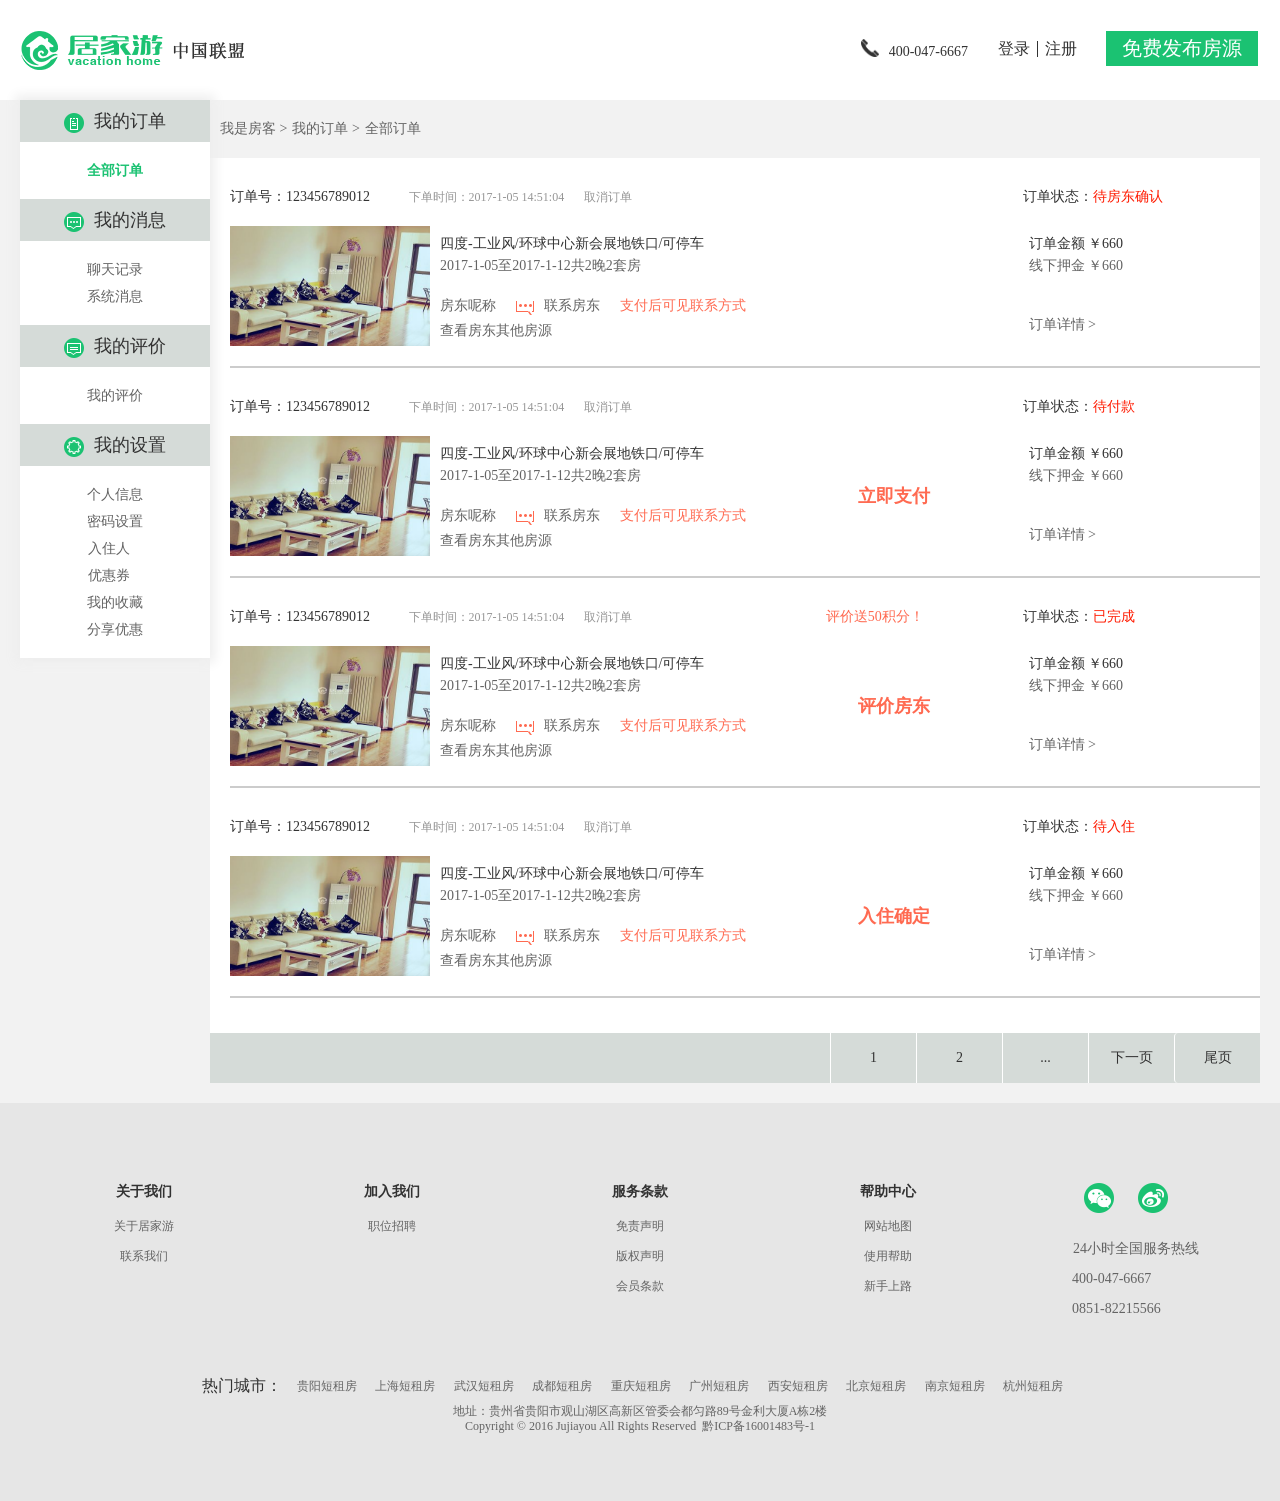
==== commit dd4413a2: "20170111xie" ====
--- a/Travel/src/html/fk_manage.html
+++ b/Travel/src/html/fk_manage.html
@@ -17,6 +17,7 @@
     <!--JS-->
     <script src="../assets/jquery.min.js"></script>
     <script src="../assets/bootstrap/js/bootstrap.min.js"></script>
+    <script src="../js/Commonality.js"></script><!--控件-->
     <script>
     	$(function(){ 		
 			//左侧标题
@@ -179,6 +180,34 @@
 			            	<div class="txt-left">
 			            		<p class="goods-num">订单号：<span style="padding-right:15px;">123456789012</span></p>
 			            		<p class="goods-time">下单时间：<span>2017-1-05 14:51:04</span><a>取消订单</a></p>
+			            		<p class="goods-eval"><a>评价送50积分！</a></p>
+			            	</div>
+			                <div class="txt-right">订单状态：<span>已完成</span></div>
+			            </div>
+			            <!--订单房源信息-->
+			            <div class="order-item">
+			            	<div class="order-img"><img src="../images/house/fangyuan_04.png" alt="房源图"></div>
+			            	<div class="order-content">
+			            		<p>四度-工业风/环球中心新会展地铁口/<span>可停车</span></p>
+			            		<p class="fcolor"><span>2017-1-05</span>至<span>2017-1-12</span>共<span>2</span>晚<span>2</span>套房</p>
+			            		<p class="fcolor fd-name"><span>房东呢称</span><span><img src="../images/user/lianxifangdong_icon.png" />联系房东</span><a>支付后可见联系方式</a></p>
+			            		<p class="fcolor">查看房东其他房源</p>
+			            	</div>
+			            	<div class="order-state"><a>评价房东</a></div>
+			            	<div class="order-money">
+			            		<p>订单金额 <span>￥660</span></p>
+			            		<p class="fcolor">线下押金 <span>￥660</span></p>
+			            		<p><a>订单详情 ></a></p>
+			            	</div>
+			            </div>
+    				</div>
+    				<!--订单列表-->
+    				<div class="goods-list">
+    					<!--订单号，时间，状态-->
+    					<div class="goods-box clear">
+			            	<div class="txt-left">
+			            		<p class="goods-num">订单号：<span style="padding-right:15px;">123456789012</span></p>
+			            		<p class="goods-time">下单时间：<span>2017-1-05 14:51:04</span><a>取消订单</a></p>
 			            	</div>
 			                <div class="txt-right">订单状态：<span>待入住</span></div>
 			            </div>
@@ -227,10 +256,114 @@
 						<dl>
 							<dt>用户昵称</dt>
 							<dd>
-								<input type="text" placeholder="">
+								<input type="text" placeholder="请设置您的昵称">
+								<span class="bank-card">您是银行卡会员，<a href="javascript:;">点击查看会员规则</a></span>
+							</dd>
+						</dl>
+						<dl>
+							<dt>性别</dt>
+							<dd>
+								<div class="radio" name="sex" value="先生"><ins></ins><span class="">先生</span></div>
+		                        <div class="radio" name="sex" value="女士"><ins></ins><span class="">女士</span></div>
+							</dd>
+						</dl>
+						<dl>
+							<dt>出生日期</dt>
+							<dd>
+								<select>
+									<option>请选择</option>
+								</select>
+								<span>年</span>
+								<select>
+									<option>请选择</option>
+								</select>
+								<span>月</span>
+								<select>
+									<option>请选择</option>
+								</select>
+								<span>日</span>
+							</dd>
+						</dl>
+						<dl>
+							<dt>真实姓名</dt>
+							<dd>
+								<input type="text" placeholder="请输入您的真实姓名">
+							</dd>
+						</dl>
+						<dl>
+							<dt>联系电话</dt>
+							<dd>
+								<input type="text" placeholder="请输入您的联系电话">
+							</dd>
+						</dl>
+						<dl>
+							<dt>身份证号码</dt>
+							<dd>
+								<input type="text" placeholder="请输入您的身份证号码">
+							</dd>
+						</dl>
+						<dl>
+							<dt>邮箱</dt>
+							<dd>
+								<input type="text" placeholder="请输入邮箱地址">
+							</dd>
+						</dl>
+						<dl>
+							<dt>所在城市</dt>
+							<dd>
+								<select>
+									<option>请选择</option>
+								</select>
+								<select>
+									<option>请选择</option>
+								</select>
+							</dd>
+						</dl>
+						<dl>
+							<dt>所在故乡</dt>
+							<dd>
+								<select>
+									<option>请选择</option>
+								</select>
+								<select>
+									<option>请选择</option>
+								</select>
+							</dd>
+						</dl>
+						<dl>
+							<dt>血型</dt>
+							<dd>
+								<select>
+									<option>请选择</option>
+									<option>A型</option>
+									<option>B型</option>
+									<option>AB型</option>
+									<option>O型</option>
+								</select>
+							</dd>
+						</dl>
+						<dl>
+							<dt>工作</dt>
+							<dd>
+								<input class="job" type="text" placeholder="请填写职业">
+								<input class="job" type="text" placeholder="请填写职位名">
+							</dd>
+						</dl>
+						<dl>
+							<dt>教育</dt>
+							<dd>
+								<select>
+									<option>请选择学历</option>
+									<option>博士</option>
+									<option>本科</option>
+									<option>专科</option>
+									<option>高中</option>
+								</select>
+								<input class="school" type="text" placeholder="请填写学校">
 							</dd>
 						</dl>
 					</div>
+					<button class="save" type="submit">保存</button>
     			</div>
     		</div>
     	</div>
--- a/Travel/src/css/fk_manage.css
+++ b/Travel/src/css/fk_manage.css
@@ -67,7 +67,7 @@
 	color: #646464;
 }
 #item1 {
-	display: none;
+	display: block;
 }
 /*房客选项的提示*/
 .right-top {
@@ -81,6 +81,8 @@
 .right-center {
 	width: 100%;
 	background: #fff;
+	margin-bottom: 20px;
+	overflow: hidden;
 }
 .goods-list {
 	padding-top: 30px;
@@ -89,11 +91,12 @@
 }
 /*订单号，订单时间*/
 .goods-box {
+	
+}
+.txt-left {
+	float: left;
+	width: 77%;
 	padding-bottom: 20px;
-}
-.txt-left {
-	float: left;
-	width: 77%;
 }
 .txt-left p {
 	display: inline-block;
@@ -108,6 +111,12 @@
 .goods-time a {
 	padding-left: 20px;
 	cursor: pointer;
+}
+/*评价*/
+.goods-eval a {
+	color: #ff6a51;
+	font-size: 14px;
+	padding-left: 190px;
 }
 /*订单状态*/
 .txt-right {
@@ -188,7 +197,8 @@
 	width: 100%;
 	height: 50px;
 	background: #d5dbd8;
-	margin: 30px auto;
+	margin: 0 auto;
+    margin-top: 35px;
 }
 .pagination li {
 	float: right;
@@ -202,8 +212,16 @@
 	text-align: center;
 }
 
+/***右侧——聊天记录***/
+
+/***右侧——系统消息***/
+
+/***右侧——我的评价***/
 
 /***右侧——个人信息***/
+#item2 {
+	display: none;
+}
 .Personal-infor {
 	text-align: center;
 	margin: 0 auto;
@@ -227,18 +245,78 @@
 
 /*完善信息*/
 .perfect {
+	width: 81%;
 	position: relative;
 	left: 198px;
-	display: block;
-}
+	overflow: hidden;
+}
+/*用户呢称*/
 .perfect dl {
 	width: 100%;
-	height: 40px;	
+	height: 60px;
 }
 .perfect dl dt {
 	float: left;
+	width: 80px;
 	font-size: 16px;
+	text-align: right;
 }
 .perfect dl dd {
 	float: left;
-}
+	margin-left: 20px;
+}
+.perfect dl dd select,.perfect dl dd input {
+	background: #fff;
+	padding-left: 10px;
+}
+.perfect dl dd input[type="text"] {
+	width: 315px;
+}
+.perfect dl dd select {
+	width: 110px;
+	margin-right: 6px;
+}
+.bank-card {
+	color: #ff1a00;
+	padding-left: 30px;
+}
+/*性别*/
+.radio:nth-of-type(2) {
+	margin-left: 50px;
+}
+/*出生日期*/
+select:nth-of-type(2),select:nth-of-type(3) {
+	margin-left: 24px;
+}
+/*工作*/
+.job {
+	width: 110px !important;
+    margin-right: 30px;
+}
+/*教育*/
+.school {
+	width: 180px !important;
+    margin-left: 24px;
+}
+/*保存按钮*/
+.save {
+	display: block;
+	width: 180px;
+	height: 50px;
+	color: #fff;
+	font-size: 18px;
+	background: #1bc272;
+	border-radius: 10px;
+	margin: 20px auto 40px auto;
+}
+
+
+/***右侧——密码设置***/
+
+/***右侧——入住人***/
+
+/***右侧——优惠券***/
+
+/***右侧——我的收藏***/
+
+/***右侧——分享优惠***/
